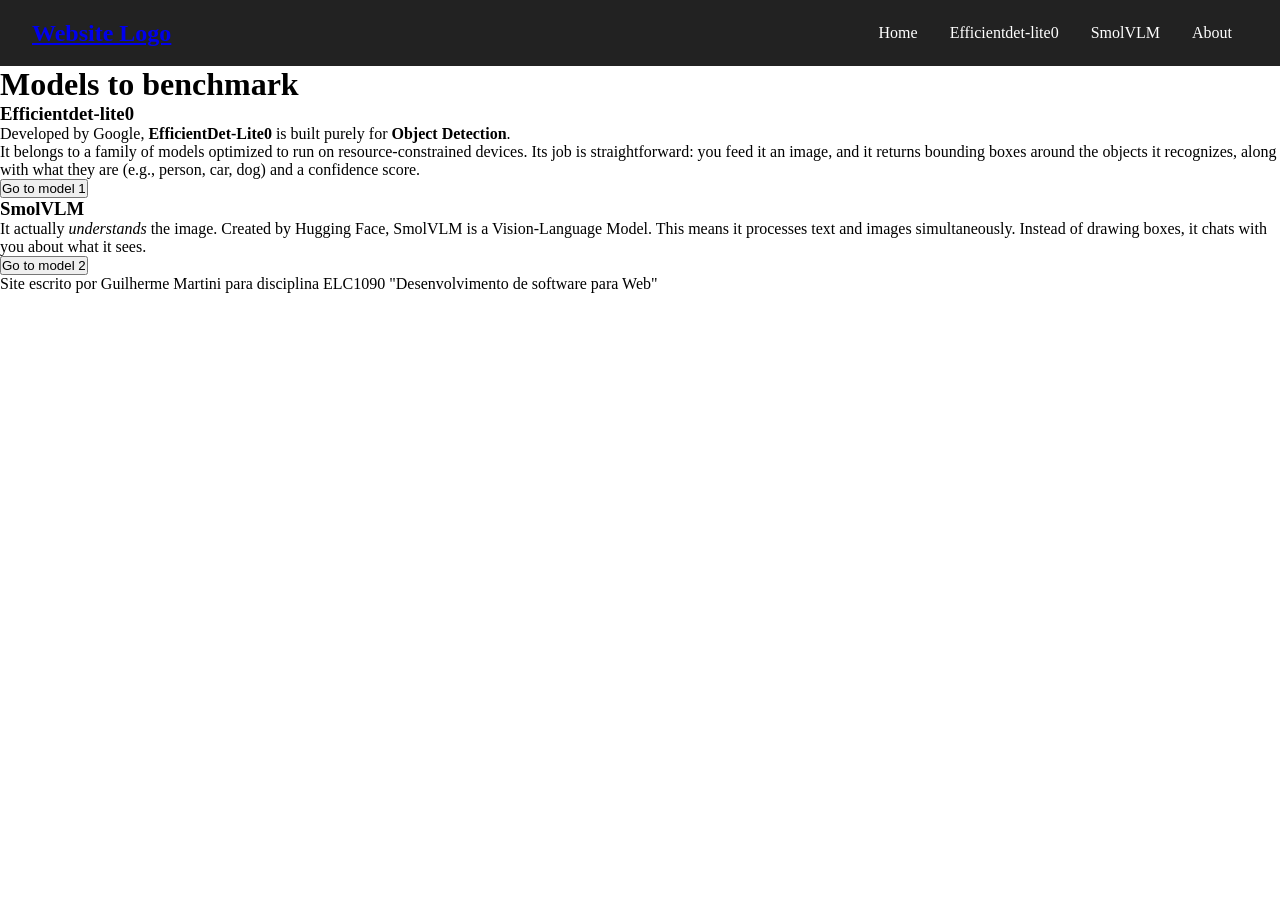
==== index.html @ 43369c1d "feature/página inicial" ====
<!DOCTYPE html>
<html lang="pt-br">
<head>
    <meta charset="UTF-8">
    <title>Local AI benchmarks</title>
    <script src="script.js"></script>
    <link rel="stylesheet" href="style.css">
</head>
<body>

    <nav class="navbar">
        <div class="brand">
            <a href="#">Website Logo</a>
        </div>

        <button class="menu-toggle" aria-label="Abrir menu">
            <span class="hamburger"></span>
        </button>

        <ul class="nav-links">
            <li><a href="#home">Home</a></li>
            <li><a href="#efficientdet-lite0">Efficientdet-lite0</a></li>
            <li><a href="#smolvlm">SmolVLM</a></li>
            <li><a href="#about">About</a></li>
        </ul>
    </nav>

    <h1>Models to benchmark</h1>
    <section>
        <div class="model-description-card">
            <h3>Efficientdet-lite0</h3>
            <p>Developed by Google, <strong>EfficientDet-Lite0</strong> is built purely for <strong>Object Detection</strong>.</p>
            <p>It belongs to a family of models optimized to run on resource-constrained devices. Its job is straightforward: you feed it an image, and it returns bounding boxes around the objects it recognizes, along with what they are (e.g., person, car, dog) and a confidence score.</p>
            <a href="demos/efficientdet-lite0-benchmark/index.html"><button>Go to model 1</button></a>
        </div>
        <div class="model-description-card">
            <h3>SmolVLM</h3>
            <p>It actually <em>understands</em> the image. Created by Hugging Face, SmolVLM is a Vision-Language Model. This means it processes text and images simultaneously. Instead of drawing boxes, it chats with you about what it sees.</p>
            <a href="demos/smolvlm-benchmark/index.html"><button>Go to model 2</button></a>
        </div>
    </section>
    <footer>
        <p>Site escrito por Guilherme Martini para disciplina ELC1090 "Desenvolvimento de software para Web"</p>
    </footer>
</body>
</html>
---- style.css ----
* {
    margin: 0;
    padding: 0;
    box-sizing: border-box;
}

.navbar {
    display: flex;
    justify-content: space-between;
    align-items: center;
    background-color: #222;
    color: white;
    padding: 1rem 2rem;
    position: relative
}

.brand {
    font-size: 1.5rem;
    font-weight: bold;
}

/* === ESTILOS MOBILE (Padrão) === */

.nav-links {
    list-style: none;
    display: none;
    flex-direction: column;
    width: 100%;
    position: absolute;
    top: 100%;
    left: 0;
    background-color: #333;
}

.nav-links.active {
    display: flex;
}

.nav-links a.hover {
    background-color: #555;
}

.nav-links li {
    text-align: center;
    border-bottom: 1px solid #444;
}

.nav-links a {
    display: block;
    color: white;
    text-decoration: none;
    padding: 1rem;
    transition: background-color 0.2s;
}

.menu-toggle {
    display: flex;
    flex-direction: column;
    gap: 5px;
    background: none;
    border: none;
    cursor: pointer;
    padding: 0.5rem;
}

.menu-toggle::before,
.hamburger,
.menu-toggle::after {
    content: "";
    display: block;
    width: 30px;
    height: 3px;
    background-color: white;
    transition: 0.3s;
}

/* === ESTILOS DESKTOP (A partir de 768px) === */

@media (min-width: 768px) {
    .menu-toggle {
        display: none;
    }

    .nav-links {
        display: flex;
        flex-direction: row;
        position: static;
        width: auto;
        background-color: transparent;
    }

    .nav-links li {
        border-bottom: none;
    }

    .nav-links a {
        padding: 0.5rem 1rem;
    }

    .nav-links a:hover {
        background-color: rgba(255, 255, 255, 0.1);
        border-radius: 4px;
    }
}
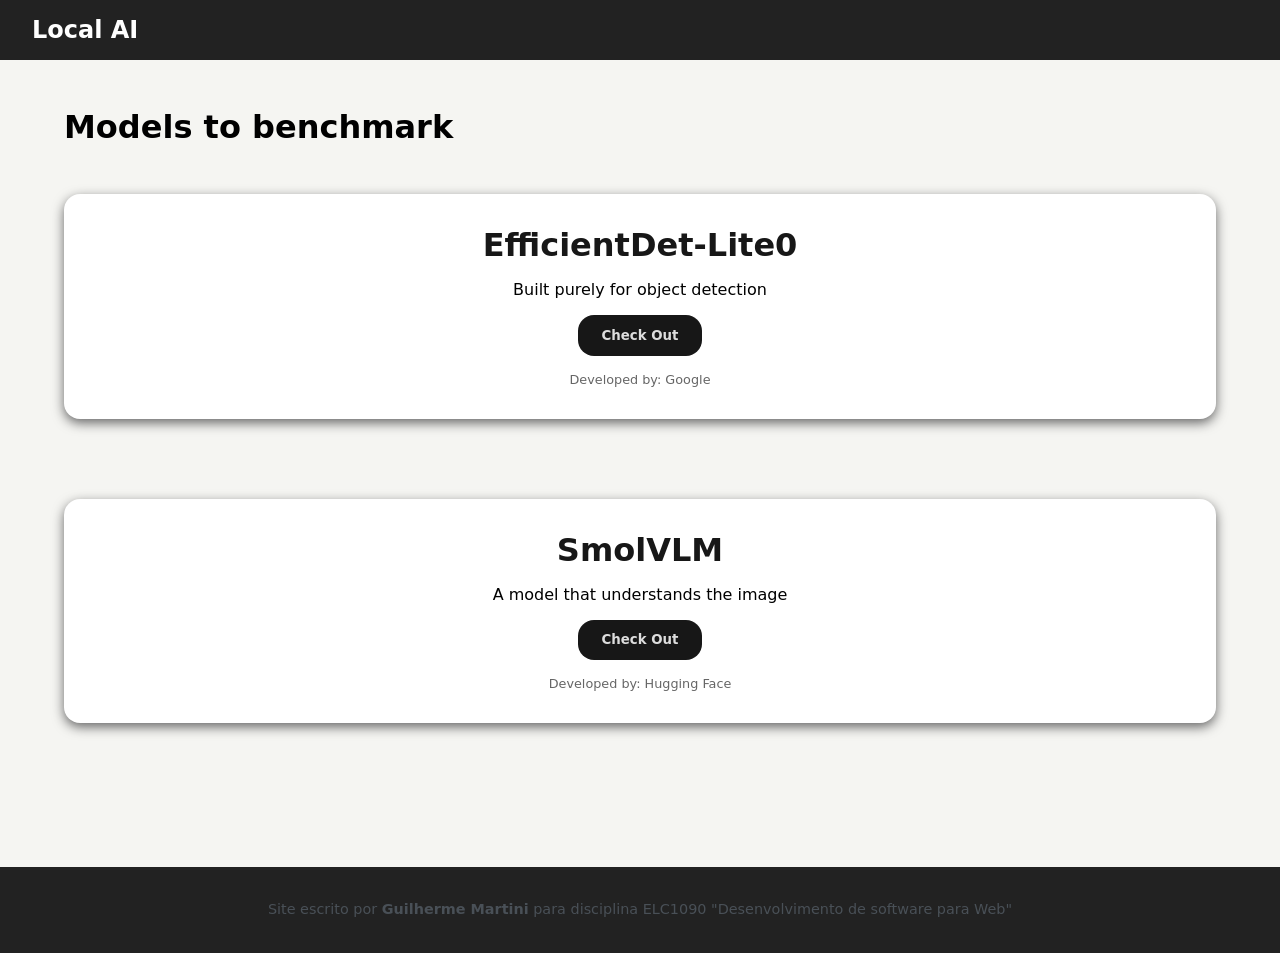
==== commit 6b0310f6: "front para indexar os modelos]" ====
--- a/index.html
+++ b/index.html
@@ -5,42 +5,38 @@
     <title>Local AI benchmarks</title>
     <script src="script.js"></script>
     <link rel="stylesheet" href="style.css">
+    <meta name="viewport" content="width=device-width, initial-scale=1.0">
 </head>
 <body>
 
     <nav class="navbar">
         <div class="brand">
-            <a href="#">Website Logo</a>
+            Local AI
         </div>
+    </nav>
+    <main>
+        <h1 class="title">Models to benchmark</h1>
+        <section class="models">
 
-        <button class="menu-toggle" aria-label="Abrir menu">
-            <span class="hamburger"></span>
-        </button>
+            <div class="card">
+                <div class="card__title">EfficientDet-Lite0</div>
+                <div class="card__description">Built purely for object detection</div>
+                <button type="button" class="card__button">Check Out</button>
+                <div class="card__footer">Developed by: Google</div>
+            </div>
 
-        <ul class="nav-links">
-            <li><a href="#home">Home</a></li>
-            <li><a href="#efficientdet-lite0">Efficientdet-lite0</a></li>
-            <li><a href="#smolvlm">SmolVLM</a></li>
-            <li><a href="#about">About</a></li>
-        </ul>
-    </nav>
-
-    <h1>Models to benchmark</h1>
-    <section>
-        <div class="model-description-card">
-            <h3>Efficientdet-lite0</h3>
-            <p>Developed by Google, <strong>EfficientDet-Lite0</strong> is built purely for <strong>Object Detection</strong>.</p>
-            <p>It belongs to a family of models optimized to run on resource-constrained devices. Its job is straightforward: you feed it an image, and it returns bounding boxes around the objects it recognizes, along with what they are (e.g., person, car, dog) and a confidence score.</p>
-            <a href="demos/efficientdet-lite0-benchmark/index.html"><button>Go to model 1</button></a>
-        </div>
-        <div class="model-description-card">
-            <h3>SmolVLM</h3>
-            <p>It actually <em>understands</em> the image. Created by Hugging Face, SmolVLM is a Vision-Language Model. This means it processes text and images simultaneously. Instead of drawing boxes, it chats with you about what it sees.</p>
-            <a href="demos/smolvlm-benchmark/index.html"><button>Go to model 2</button></a>
-        </div>
-    </section>
-    <footer>
-        <p>Site escrito por Guilherme Martini para disciplina ELC1090 "Desenvolvimento de software para Web"</p>
+            <div class="card">
+                <div class="card__title">SmolVLM</div>
+                <div class="card__description">A model that understands the image</div>
+                <button type="button" class="card__button">Check Out</button>
+                <div class="card__footer">Developed by: Hugging Face</div>
+            </div>
+        </section>
+    </main>
+    <footer class="simple-footer">
+        <p class="simple-footer__text">
+            Site escrito por <strong>Guilherme Martini</strong> para disciplina ELC1090 "Desenvolvimento de software para Web"
+        </p>
     </footer>
 </body>
 </html>
--- a/style.css
+++ b/style.css
@@ -4,14 +4,36 @@
     box-sizing: border-box;
 }
 
+:root {
+      --bg: #f5f5f2;
+      --card: #ffffff;
+      --text: #171717;
+      --muted: #666;
+      --line: #ddd;
+      --soft: #efefe9;
+      --radius: 16px;
+}
+
+
+body {
+    display: flex;
+    font-family: system-ui, -apple-system, BlinkMacSystemFont, "Segoe UI", sans-serif;
+    flex-direction: column;
+    justify-content: flex-start;
+    align-items: center;
+    background-color: var(--bg);
+}
+
 .navbar {
     display: flex;
+    width: 100%;
     justify-content: space-between;
     align-items: center;
     background-color: #222;
     color: white;
     padding: 1rem 2rem;
-    position: relative
+    position: relative;
+    margin-bottom: 3rem;
 }
 
 .brand {
@@ -20,6 +42,78 @@
 }
 
 /* === ESTILOS MOBILE (Padrão) === */
+
+.title {
+    margin-bottom: 3rem;
+    text-align: left;
+}
+
+.models {
+    display: flex;
+    flex-direction: column;
+    align-items: center;
+}
+
+.card {
+    width: 90vw;
+    max-width: 1200px;
+    margin-bottom: 5rem;
+    padding: 2rem;
+    display: flex;
+    align-items: center;
+    flex-direction: column;
+    gap: 1rem;
+    background-color: var(--card);
+    border-radius: 16px;
+    box-shadow: 0 4px 12px var(--muted);
+}
+
+.card__title {
+  font-size: 2rem;
+  align-items: center;
+  font-weight: bold;
+  color: var(--text);
+}
+
+.card__description {
+  font-size: 1rem;
+}
+
+.card__button {
+  border: none;
+  font-family: inherit;
+
+  /* Espaço dentro do botão para ele não ficar esmagado */
+  padding: 0.8rem 1.5rem;
+
+  /* Visual do botão */
+  background-color: var(--text);
+  color: var(--line);
+  border-radius: 16px;
+  font-weight: bold;
+
+  /* Interação */
+  cursor: pointer;
+  transition: all 0.3s ease; /* Dica: use para fazer o hover acontecer de forma suave (ex: 0.3s) */
+}
+
+.card__button:active {
+  transform: scale(0.90);
+}
+
+@media (hover: hover) {
+  .card__button:hover {
+    background-color: var(--muted);
+    transform:scale(1.1);
+  }
+}
+
+.card__footer {
+  /* Tipografia discreta */
+  font-size: 0.8rem;
+  color: var(--muted);
+  text-align: left;
+}
 
 .nav-links {
     list-style: none;
@@ -74,6 +168,21 @@
     transition: 0.3s;
 }
 
+.simple-footer {
+    padding: 2rem 1rem;
+    text-align: center;
+    background-color: #222;
+    color: #495057;
+    width: 100%;
+    margin-top: 4rem;
+}
+
+.simple-footer__text {
+    font-size: 0.9rem;
+    line-height: 1.5;
+    margin: 0;
+}
+
 /* === ESTILOS DESKTOP (A partir de 768px) === */
 
 @media (min-width: 768px) {
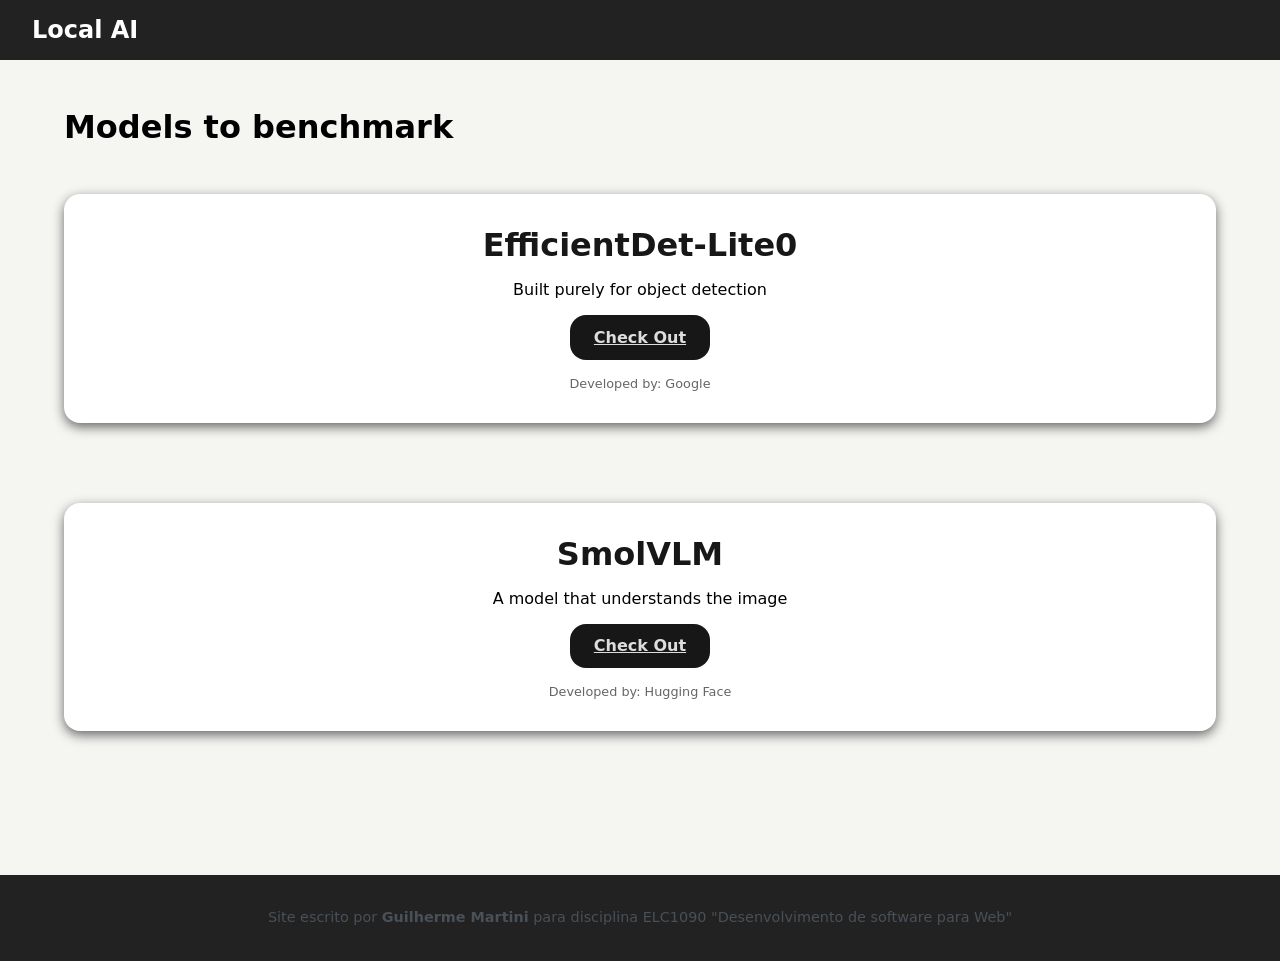
==== commit 4750904e: "feature/botoes direcionam para os modelos" ====
--- a/index.html
+++ b/index.html
@@ -21,14 +21,14 @@
             <div class="card">
                 <div class="card__title">EfficientDet-Lite0</div>
                 <div class="card__description">Built purely for object detection</div>
-                <button type="button" class="card__button">Check Out</button>
+                <a href="demos/efficientdet-lite0-benchmark/" class="card__button">Check Out</a>
                 <div class="card__footer">Developed by: Google</div>
             </div>
 
             <div class="card">
                 <div class="card__title">SmolVLM</div>
                 <div class="card__description">A model that understands the image</div>
-                <button type="button" class="card__button">Check Out</button>
+                <a href="demos/efficientdet-lite0-benchmark/" class="card__button">Check Out</a>
                 <div class="card__footer">Developed by: Hugging Face</div>
             </div>
         </section>
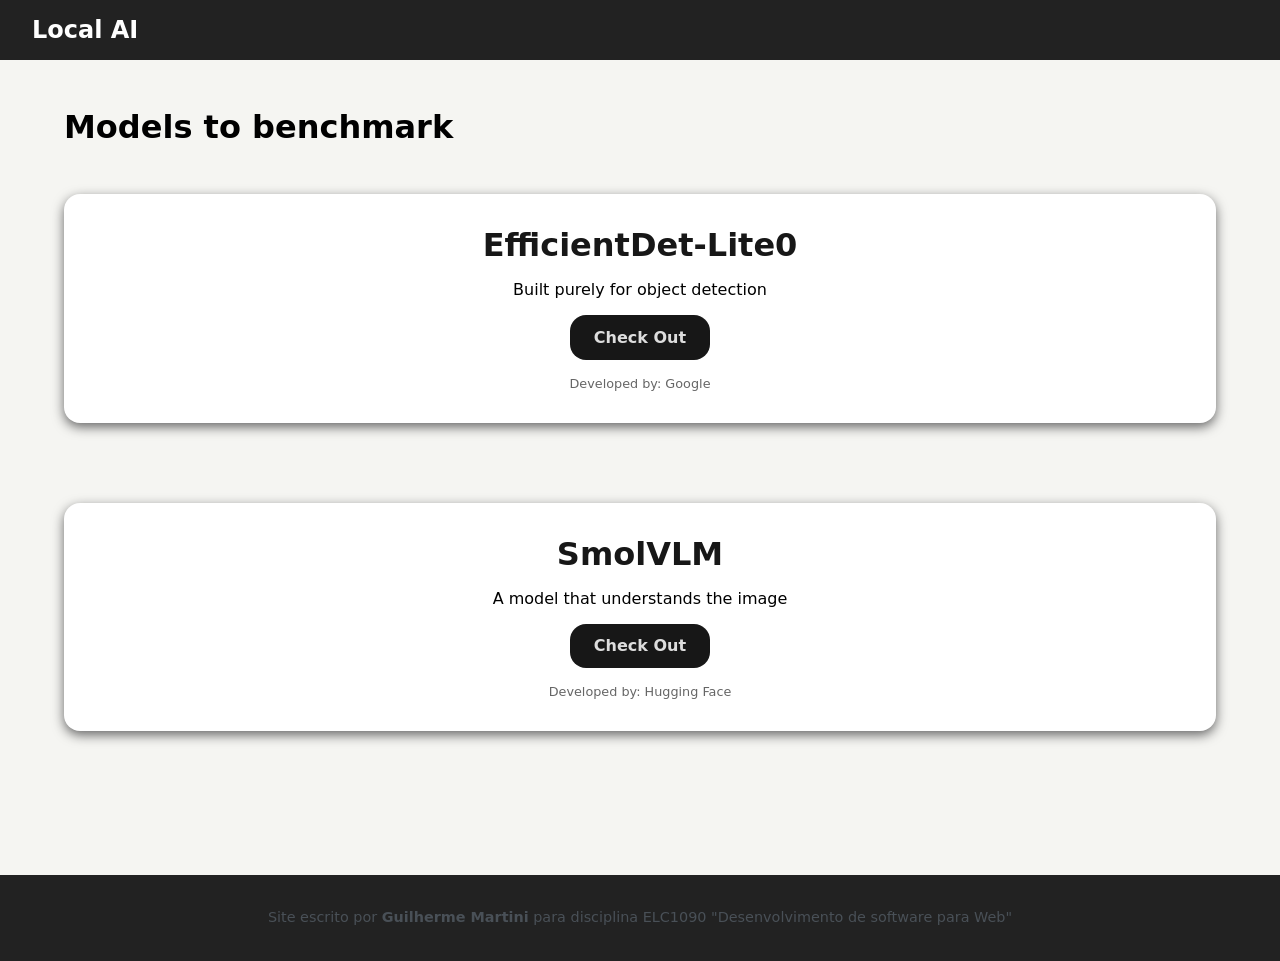
==== commit 35f92c9c: "feature/navegação entre páginas" ====
--- a/index.html
+++ b/index.html
@@ -28,7 +28,7 @@
             <div class="card">
                 <div class="card__title">SmolVLM</div>
                 <div class="card__description">A model that understands the image</div>
-                <a href="demos/efficientdet-lite0-benchmark/" class="card__button">Check Out</a>
+                <a href="demos/smolvlm-benchmark/" class="card__button">Check Out</a>
                 <div class="card__footer">Developed by: Hugging Face</div>
             </div>
         </section>
--- a/style.css
+++ b/style.css
@@ -82,19 +82,17 @@
 .card__button {
   border: none;
   font-family: inherit;
-
-  /* Espaço dentro do botão para ele não ficar esmagado */
+  text-decoration: none;
+
   padding: 0.8rem 1.5rem;
 
-  /* Visual do botão */
   background-color: var(--text);
   color: var(--line);
   border-radius: 16px;
   font-weight: bold;
 
-  /* Interação */
   cursor: pointer;
-  transition: all 0.3s ease; /* Dica: use para fazer o hover acontecer de forma suave (ex: 0.3s) */
+  transition: all 0.3s ease;
 }
 
 .card__button:active {
